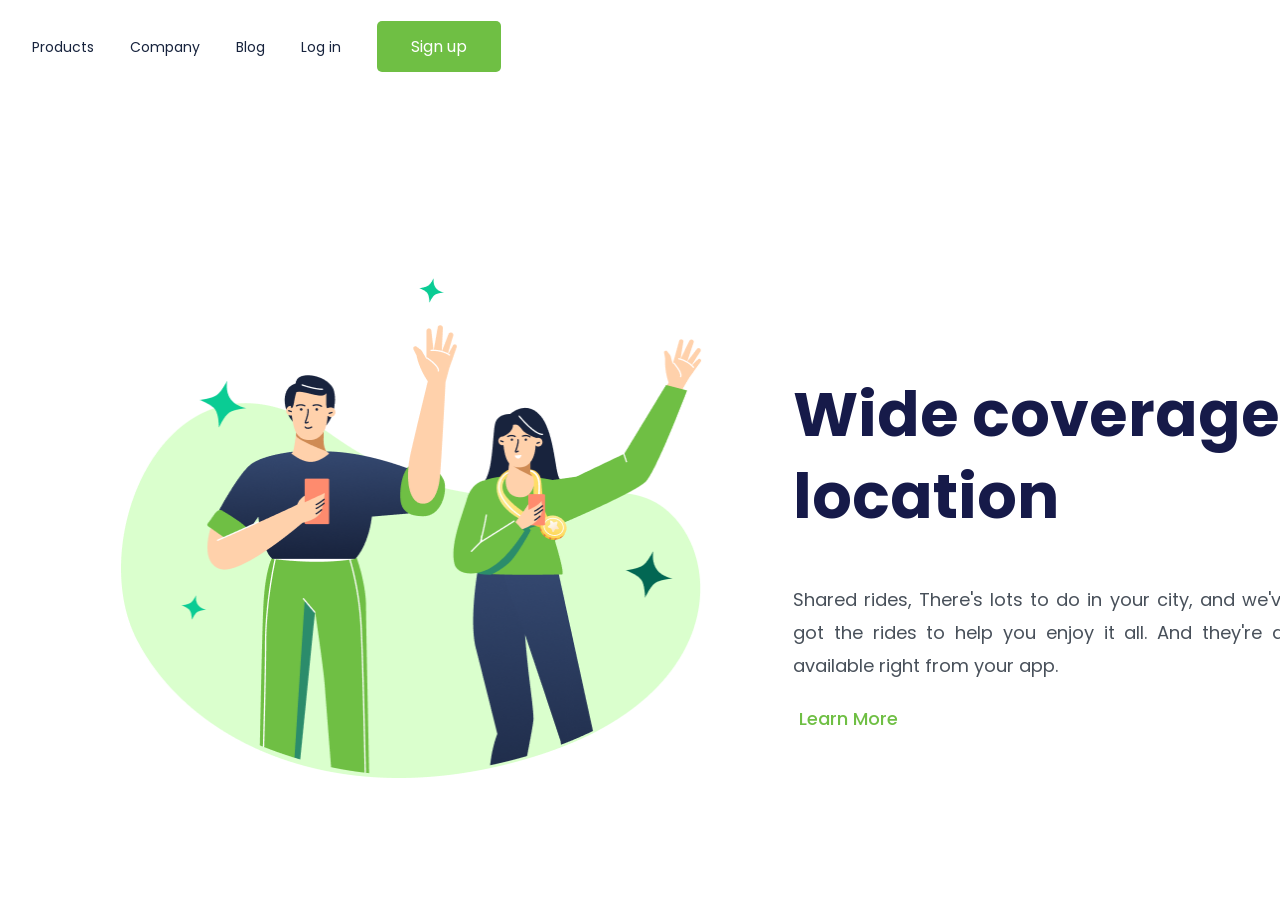
==== Pjresponsive.html @ e76c28e7 "Primeiro Commit - Projeto Responsividade" ====
<!DOCTYPE html>
<html lang="en">

<head>
    <meta charset="UTF-8">
    <meta name="viewport" content="width=device-width, initial-scale=1.0">
    <title>Document</title>
    <link rel="stylesheet" href="./style/Pjresponsive.css" />
    <link rel="preconnect" href="https://fonts.googleapis.com">
    <link rel="preconnect" href="https://fonts.gstatic.com" crossorigin>
    <link href="https://fonts.googleapis.com/css2?family=Poppins:ital,wght@0,100;0,200;0,300;0,400;0,500;0,600;0,700;0,800;0,900;1,100;1,200;1,300;1,400;1,500;1,600;1,700;1,800;1,900&display=swap" rel="stylesheet">
</head>

<body>
    <div class="wrapper">
        <section class="container-left">
            <header>
                <a class="link-header">Products</a>
                <a class="link-header">Company</a>
                <a class="link-header">Blog</a>
                <a class="link-header">Log in</a>
                <button class="button-left">Sign up</button>
            </header>
        </section>
        <img src="./style/assets/boy-and-girl.png" alt="boy-and-girl" />
        <section class="container-right">
            <h1>Wide coverage location</h1>
            <p>
                Shared rides, There's lots to do in your city, and we've got the rides to help you enjoy it all. And
                they're all available right from your app.
            </p>
            <button class="button-right">Learn More</button>
        </section>
    </div>
</body>

</html>
---- style/Pjresponsive.css ----
* {
    margin: 0;
    padding: 0;
    box-sizing: border-box;
    font-family: "Poppins", sans-serif;
    font-weight: 400;
}

html {
    font-size: 62.5%;
}

.wrapper {
    width: 100vw;
    height: 100vh;
}

.container-left {
    font-size: 1.4rem;
    display: inline;
    color: #17233D;
    line-height: 21px;
    margin: 47px 0 0 42px;
    cursor: pointer;
}

a {
    margin-left: 3.2rem;
}

.button-left {
    width: 12.4rem;
    height: 5.1rem;
    margin-left: 3.2rem;
    color: #ffffff;
    background-color: #6fbf44;
    border: none;
    border-radius: 0.5rem;
    font-size: 1.6rem;
    cursor: pointer;
}

img {
    width: 59.19rem;
    height: 50rem;
    margin: 20.6rem 0 0 12.1rem;
}

.container-right {
    display: inline-block;
    position: absolute;
    width: 58.2rem;
    height: 16.4rem;
    margin: 30.2rem 0 0 8rem;
}

h1 {
    font-size: 6.2rem;
    line-height: 8.2rem;
    font-weight: 700;
    color: #161a49;
}

p {
    width: 49.9rem;
    height: 9.9rem;
    padding: 4.5rem 0 0;
    font-size: 1.8rem;
    line-height: 3.3rem;
    font-weight: 400;
    color: #48505a;
    text-align: justify;
}

.button-right {
    width: 11.2rem;
    height: 2.7rem;
    margin: 6.8rem 0 0 0;
    font-size: 1.8rem;
    font-weight: 500;
    line-height: 2.7rem;
    color: #6fbf44;
    background: transparent;
    border: none;
    cursor: pointer;
}

.button-left:hover {
    background-color: #6fbf44db;
}

.button-left:active {
    background-color: #6fbf447b;
}

a:hover {
    color: #161a49aa;
}

.button-right:hover {
    color: #6fbf44ba; 
}

@media screen and (max-width: 930px) {

    .link-header{
        display: none;
    }

    .button-left{
        width: 9.1rem;
        height: 3.1rem;
        border: 1px;
        margin: 1.7rem 1.5rem 0 28.4rem;
    }

    img{
        width: 312px;
        height: 288px;
        position: absolute;
        margin: 49.0rem 4.2rem 5.8rem;
    }

    h1{
        width: 27.8rem;
        height: 6.0rem;
        font-weight: 700;
        font-size: 3.0rem;
        text-align: center;
        line-height: 3.0rem;
        margin: 12.4rem 5.5rem 2.9rem 6rem;
    }

    p{
        width: 30.4rem;
        height: 16.5rem;
        font-size: 1.8rem;
        line-height: 3.3rem;
        text-align: center;
        margin: 0rem 4.3rem 2.6rem 4.7rem;
        padding: 0;
    }

    .button-right{
        width: 11.2rem;
        height: 2.7rem;
        font-weight: 500;
        font-size: 1.8rem;
        line-height: 2.7rem;
        margin: 2.9rem 13.9rem 5.9rem 13.9rem;
    }

    .container-right{
        margin: 0;
        width: 37.2rem;
    }
}
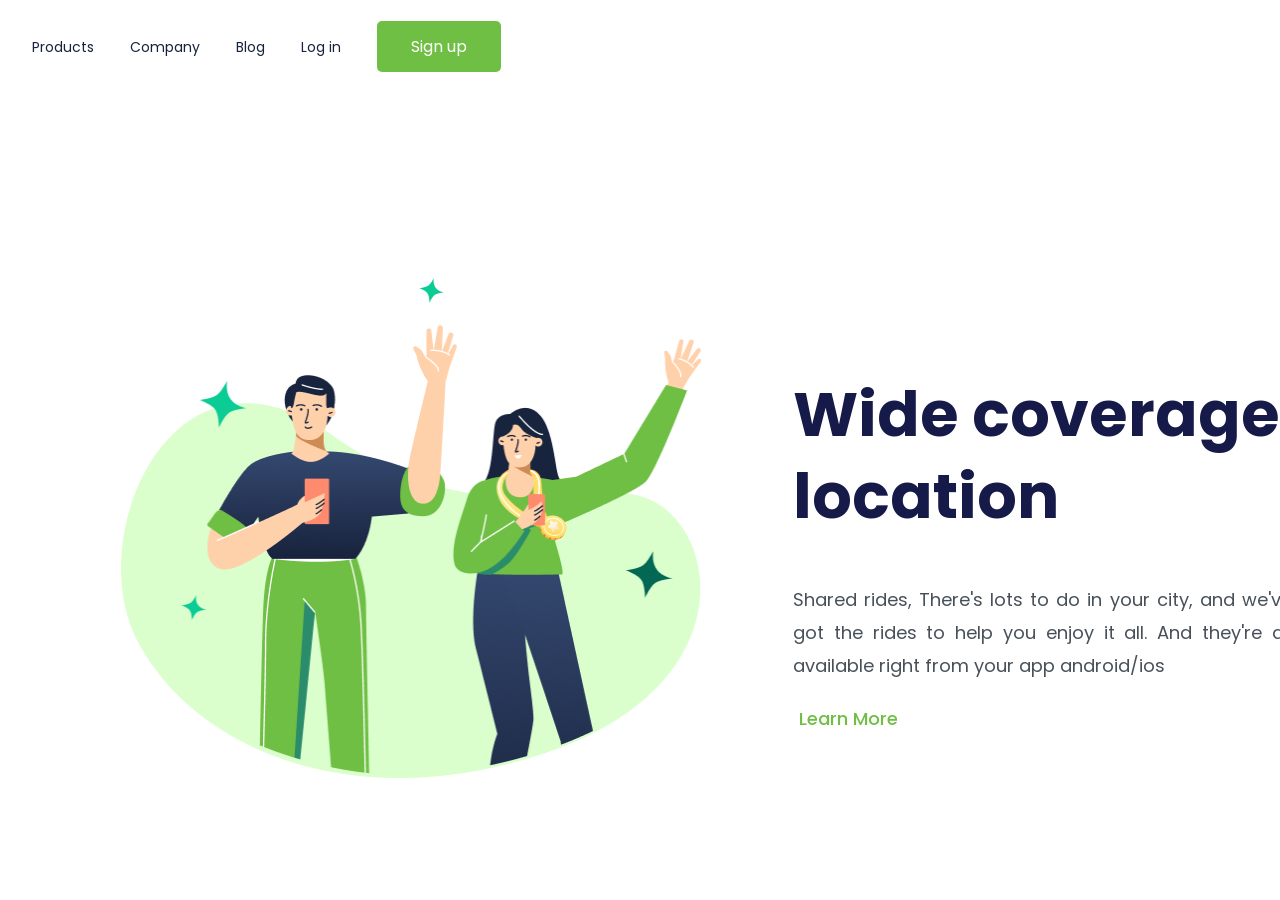
==== commit b6ea94b1: "modificacao no paragrafo" ====
--- a/Pjresponsive.html
+++ b/Pjresponsive.html
@@ -1,10 +1,10 @@
 <!DOCTYPE html>
-<html lang="en">
+<html lang="pt-br">
 
 <head>
     <meta charset="UTF-8">
     <meta name="viewport" content="width=device-width, initial-scale=1.0">
-    <title>Document</title>
+    <title>Responsividade CSS</title>
     <link rel="stylesheet" href="./style/Pjresponsive.css" />
     <link rel="preconnect" href="https://fonts.googleapis.com">
     <link rel="preconnect" href="https://fonts.gstatic.com" crossorigin>
@@ -27,11 +27,11 @@
             <h1>Wide coverage location</h1>
             <p>
                 Shared rides, There's lots to do in your city, and we've got the rides to help you enjoy it all. And
-                they're all available right from your app.
+                they're all available right from your app android/ios
             </p>
             <button class="button-right">Learn More</button>
         </section>
     </div>
 </body>
 
-</html>+</html>
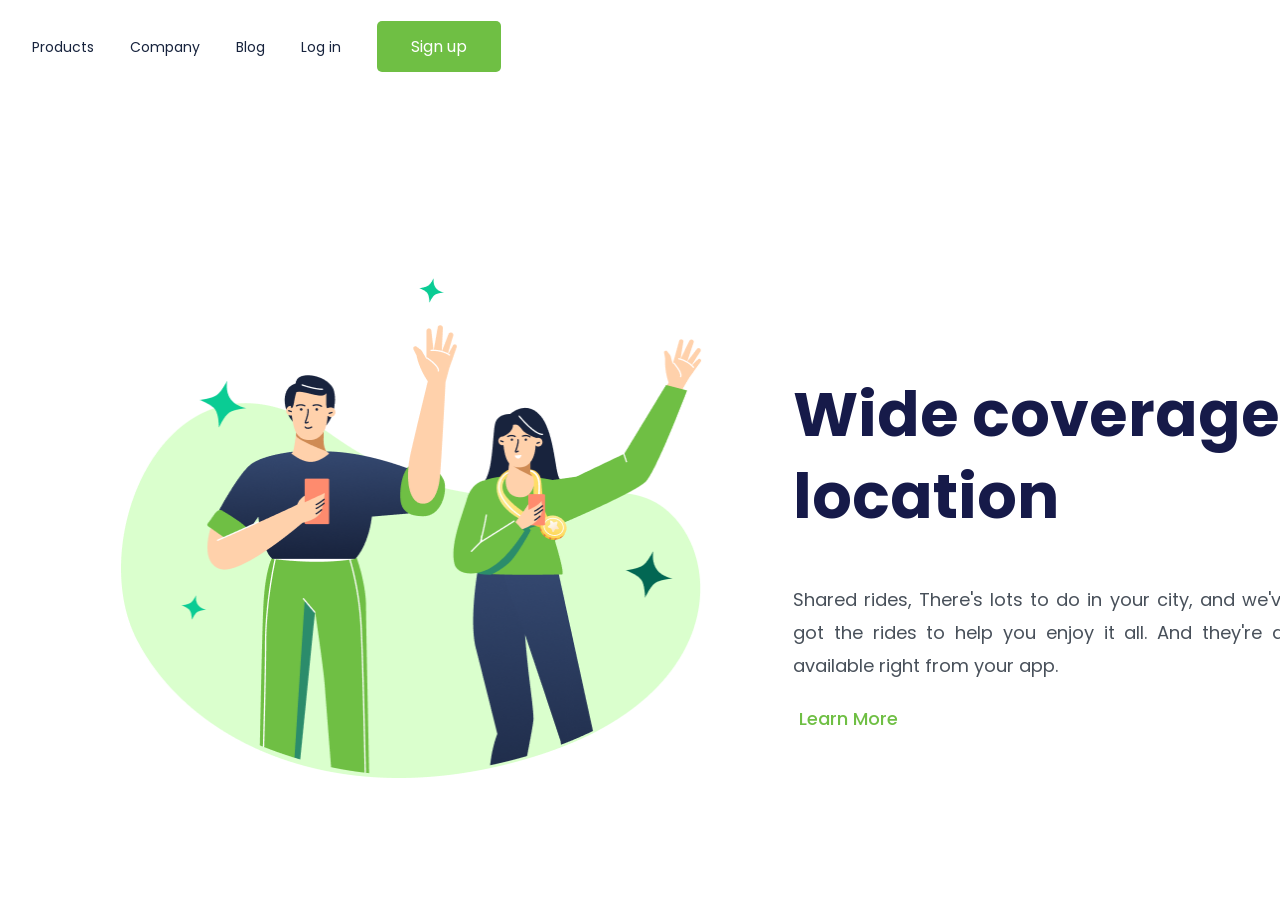
==== commit d1603b09: "alteracao paragrafo" ====
--- a/Pjresponsive.html
+++ b/Pjresponsive.html
@@ -27,7 +27,7 @@
             <h1>Wide coverage location</h1>
             <p>
                 Shared rides, There's lots to do in your city, and we've got the rides to help you enjoy it all. And
-                they're all available right from your app android/ios
+                they're all available right from your app.
             </p>
             <button class="button-right">Learn More</button>
         </section>
